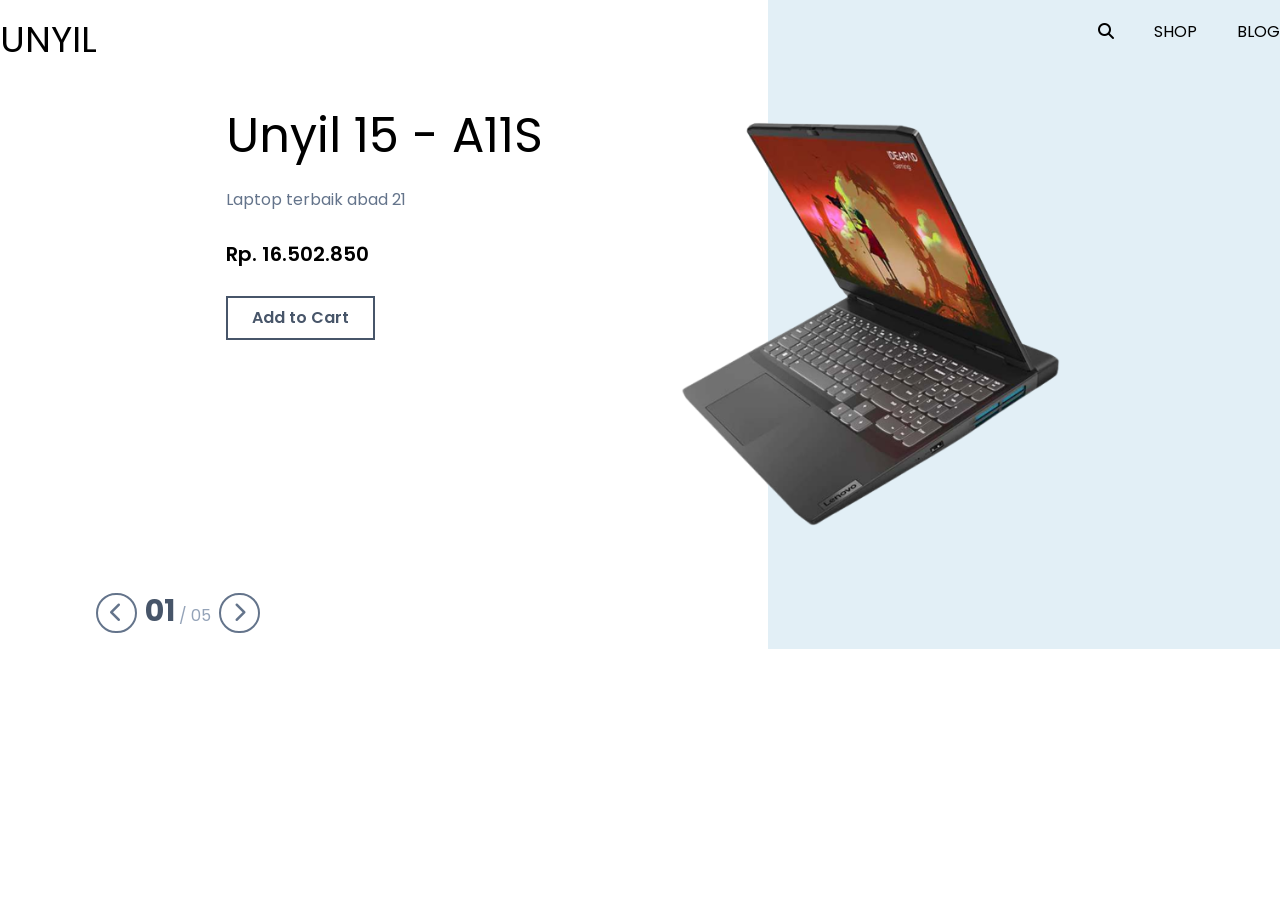
==== src/index.html @ c2cb8f64 ":white_check_mark: Final product" ====
<!DOCTYPE html>
<html lang="en">
<head>
  <meta charset="UTF-8">
  <meta name="viewport" content="width=device-width, initial-scale=1.0">
  <title>Laptop si unyil</title>
  <link rel="preconnect" href="https://fonts.googleapis.com">
  <link rel="preconnect" href="https://fonts.gstatic.com" crossorigin>
  <link href="https://fonts.googleapis.com/css2?family=Poppins&display=swap" rel="stylesheet">
  <link rel="stylesheet" href="https://cdnjs.cloudflare.com/ajax/libs/font-awesome/6.4.2/css/all.min.css">
  <link rel="stylesheet" href="../dist/output.css">
</head>
<body>
  <!-- Pembuka Header -->
  <header class="py-5 absolute left-0 top-0 w-full z-[999]">
    <div class="container">
      <div class="flex justify-between">
        <h1 class="text-4xl">UNYIL</h1>
        <div>
          <div class="flex gap-10">
            <ul id="navigation" class="gap-10 hidden flex lg:flex">
              <li><i class="fa-solid fa-magnifying-glass"></i></li>
              <li>SHOP</li>
              <li>BLOG</li>
            </ul>
            <button id="hamburger" class="inline lg:hidden">
              <span class="hamburger-line origin-top-left"></span>
              <span class="hamburger-line"></span>
              <span class="hamburger-line"></span>
            </button>
          </div>
        </div>
      </div>
    </div>
  </header>
  <!-- Penutup Header -->

  <!-- Pembuka Hero Section -->
  <div class="flex flex-col lg:flex-row overflow-hidden">
    <div class="lg:w-[60%] w-full lg:py-28 py-20 relative">
      <div class="container flex justify-center">
        <div>
          <h1 id="nama-laptop" class="lg:text-5xl text-2xl mb-7 transition">Unyil 15 - A11S</h1>
          <p id="deskripsi-laptop" class="max-w-lg text-slate-500 transition">Lorem, ipsum dolor sit amet consectetur adipisicing elit. Aliquam laudantium corporis sequi aut. Ducimus laudantium molestiae voluptate blanditiis, nostrum quaerat.</p>
          <h2 id="harga-laptop" class="my-7 font-semibold text-xl transition">Rp. 16.502.850</h2>
          <button class="btn-gray">Add to Cart</button>
          <div class="absolute left-24 bottom-4 flex gap-2">
            <button class="btn-circle" id="previousButton"><i class="fa-solid fa-chevron-left"></i></button>
            <div>
              <span class="text-3xl font-bold text-slate-600" id="nomor-laptop">03</span>
              <span class="text-slate-400"> / </span>
              <span class="text-slate-400" id="maksimal-laptop">08</span>
            </div>
            <button class="btn-circle" id="nextButton"><i class="fa-solid fa-chevron-right"></i></button>
          </div>
        </div>
      </div>
    </div>
    <div class="lg:w-[40%] w-full lg:py-28 py-8 bg-bimut -order-1 lg:order-2">
      <img id="gambar-laptop" src="images/laptop-1.png" alt="Laptop" class="lg:h-[425px] h-[212px] mx-auto relative lg:-left-40 lg:bottom-0 -bottom-20 transition duration-500">
    </div>
  </div>
  <!-- Penutup Hero Section -->
  <script src="script.js"></script>
</body>
</html>
---- dist/output.css ----
/*
! tailwindcss v3.3.5 | MIT License | https://tailwindcss.com
*/

/*
1. Prevent padding and border from affecting element width. (https://github.com/mozdevs/cssremedy/issues/4)
2. Allow adding a border to an element by just adding a border-width. (https://github.com/tailwindcss/tailwindcss/pull/116)
*/

*,
::before,
::after {
  box-sizing: border-box;
  /* 1 */
  border-width: 0;
  /* 2 */
  border-style: solid;
  /* 2 */
  border-color: #e5e7eb;
  /* 2 */
}

::before,
::after {
  --tw-content: '';
}

/*
1. Use a consistent sensible line-height in all browsers.
2. Prevent adjustments of font size after orientation changes in iOS.
3. Use a more readable tab size.
4. Use the user's configured `sans` font-family by default.
5. Use the user's configured `sans` font-feature-settings by default.
6. Use the user's configured `sans` font-variation-settings by default.
*/

html {
  line-height: 1.5;
  /* 1 */
  -webkit-text-size-adjust: 100%;
  /* 2 */
  -moz-tab-size: 4;
  /* 3 */
  -o-tab-size: 4;
     tab-size: 4;
  /* 3 */
  font-family: ui-sans-serif, system-ui, -apple-system, BlinkMacSystemFont, "Segoe UI", Roboto, "Helvetica Neue", Arial, "Noto Sans", sans-serif, "Apple Color Emoji", "Segoe UI Emoji", "Segoe UI Symbol", "Noto Color Emoji";
  /* 4 */
  font-feature-settings: normal;
  /* 5 */
  font-variation-settings: normal;
  /* 6 */
}

/*
1. Remove the margin in all browsers.
2. Inherit line-height from `html` so users can set them as a class directly on the `html` element.
*/

body {
  margin: 0;
  /* 1 */
  line-height: inherit;
  /* 2 */
}

/*
1. Add the correct height in Firefox.
2. Correct the inheritance of border color in Firefox. (https://bugzilla.mozilla.org/show_bug.cgi?id=190655)
3. Ensure horizontal rules are visible by default.
*/

hr {
  height: 0;
  /* 1 */
  color: inherit;
  /* 2 */
  border-top-width: 1px;
  /* 3 */
}

/*
Add the correct text decoration in Chrome, Edge, and Safari.
*/

abbr:where([title]) {
  -webkit-text-decoration: underline dotted;
          text-decoration: underline dotted;
}

/*
Remove the default font size and weight for headings.
*/

h1,
h2,
h3,
h4,
h5,
h6 {
  font-size: inherit;
  font-weight: inherit;
}

/*
Reset links to optimize for opt-in styling instead of opt-out.
*/

a {
  color: inherit;
  text-decoration: inherit;
}

/*
Add the correct font weight in Edge and Safari.
*/

b,
strong {
  font-weight: bolder;
}

/*
1. Use the user's configured `mono` font family by default.
2. Correct the odd `em` font sizing in all browsers.
*/

code,
kbd,
samp,
pre {
  font-family: ui-monospace, SFMono-Regular, Menlo, Monaco, Consolas, "Liberation Mono", "Courier New", monospace;
  /* 1 */
  font-size: 1em;
  /* 2 */
}

/*
Add the correct font size in all browsers.
*/

small {
  font-size: 80%;
}

/*
Prevent `sub` and `sup` elements from affecting the line height in all browsers.
*/

sub,
sup {
  font-size: 75%;
  line-height: 0;
  position: relative;
  vertical-align: baseline;
}

sub {
  bottom: -0.25em;
}

sup {
  top: -0.5em;
}

/*
1. Remove text indentation from table contents in Chrome and Safari. (https://bugs.chromium.org/p/chromium/issues/detail?id=999088, https://bugs.webkit.org/show_bug.cgi?id=201297)
2. Correct table border color inheritance in all Chrome and Safari. (https://bugs.chromium.org/p/chromium/issues/detail?id=935729, https://bugs.webkit.org/show_bug.cgi?id=195016)
3. Remove gaps between table borders by default.
*/

table {
  text-indent: 0;
  /* 1 */
  border-color: inherit;
  /* 2 */
  border-collapse: collapse;
  /* 3 */
}

/*
1. Change the font styles in all browsers.
2. Remove the margin in Firefox and Safari.
3. Remove default padding in all browsers.
*/

button,
input,
optgroup,
select,
textarea {
  font-family: inherit;
  /* 1 */
  font-feature-settings: inherit;
  /* 1 */
  font-variation-settings: inherit;
  /* 1 */
  font-size: 100%;
  /* 1 */
  font-weight: inherit;
  /* 1 */
  line-height: inherit;
  /* 1 */
  color: inherit;
  /* 1 */
  margin: 0;
  /* 2 */
  padding: 0;
  /* 3 */
}

/*
Remove the inheritance of text transform in Edge and Firefox.
*/

button,
select {
  text-transform: none;
}

/*
1. Correct the inability to style clickable types in iOS and Safari.
2. Remove default button styles.
*/

button,
[type='button'],
[type='reset'],
[type='submit'] {
  -webkit-appearance: button;
  /* 1 */
  background-color: transparent;
  /* 2 */
  background-image: none;
  /* 2 */
}

/*
Use the modern Firefox focus style for all focusable elements.
*/

:-moz-focusring {
  outline: auto;
}

/*
Remove the additional `:invalid` styles in Firefox. (https://github.com/mozilla/gecko-dev/blob/2f9eacd9d3d995c937b4251a5557d95d494c9be1/layout/style/res/forms.css#L728-L737)
*/

:-moz-ui-invalid {
  box-shadow: none;
}

/*
Add the correct vertical alignment in Chrome and Firefox.
*/

progress {
  vertical-align: baseline;
}

/*
Correct the cursor style of increment and decrement buttons in Safari.
*/

::-webkit-inner-spin-button,
::-webkit-outer-spin-button {
  height: auto;
}

/*
1. Correct the odd appearance in Chrome and Safari.
2. Correct the outline style in Safari.
*/

[type='search'] {
  -webkit-appearance: textfield;
  /* 1 */
  outline-offset: -2px;
  /* 2 */
}

/*
Remove the inner padding in Chrome and Safari on macOS.
*/

::-webkit-search-decoration {
  -webkit-appearance: none;
}

/*
1. Correct the inability to style clickable types in iOS and Safari.
2. Change font properties to `inherit` in Safari.
*/

::-webkit-file-upload-button {
  -webkit-appearance: button;
  /* 1 */
  font: inherit;
  /* 2 */
}

/*
Add the correct display in Chrome and Safari.
*/

summary {
  display: list-item;
}

/*
Removes the default spacing and border for appropriate elements.
*/

blockquote,
dl,
dd,
h1,
h2,
h3,
h4,
h5,
h6,
hr,
figure,
p,
pre {
  margin: 0;
}

fieldset {
  margin: 0;
  padding: 0;
}

legend {
  padding: 0;
}

ol,
ul,
menu {
  list-style: none;
  margin: 0;
  padding: 0;
}

/*
Reset default styling for dialogs.
*/

dialog {
  padding: 0;
}

/*
Prevent resizing textareas horizontally by default.
*/

textarea {
  resize: vertical;
}

/*
1. Reset the default placeholder opacity in Firefox. (https://github.com/tailwindlabs/tailwindcss/issues/3300)
2. Set the default placeholder color to the user's configured gray 400 color.
*/

input::-moz-placeholder, textarea::-moz-placeholder {
  opacity: 1;
  /* 1 */
  color: #9ca3af;
  /* 2 */
}

input::placeholder,
textarea::placeholder {
  opacity: 1;
  /* 1 */
  color: #9ca3af;
  /* 2 */
}

/*
Set the default cursor for buttons.
*/

button,
[role="button"] {
  cursor: pointer;
}

/*
Make sure disabled buttons don't get the pointer cursor.
*/

:disabled {
  cursor: default;
}

/*
1. Make replaced elements `display: block` by default. (https://github.com/mozdevs/cssremedy/issues/14)
2. Add `vertical-align: middle` to align replaced elements more sensibly by default. (https://github.com/jensimmons/cssremedy/issues/14#issuecomment-634934210)
   This can trigger a poorly considered lint error in some tools but is included by design.
*/

img,
svg,
video,
canvas,
audio,
iframe,
embed,
object {
  display: block;
  /* 1 */
  vertical-align: middle;
  /* 2 */
}

/*
Constrain images and videos to the parent width and preserve their intrinsic aspect ratio. (https://github.com/mozdevs/cssremedy/issues/14)
*/

img,
video {
  max-width: 100%;
  height: auto;
}

/* Make elements with the HTML hidden attribute stay hidden by default */

[hidden] {
  display: none;
}

*, ::before, ::after {
  --tw-border-spacing-x: 0;
  --tw-border-spacing-y: 0;
  --tw-translate-x: 0;
  --tw-translate-y: 0;
  --tw-rotate: 0;
  --tw-skew-x: 0;
  --tw-skew-y: 0;
  --tw-scale-x: 1;
  --tw-scale-y: 1;
  --tw-pan-x:  ;
  --tw-pan-y:  ;
  --tw-pinch-zoom:  ;
  --tw-scroll-snap-strictness: proximity;
  --tw-gradient-from-position:  ;
  --tw-gradient-via-position:  ;
  --tw-gradient-to-position:  ;
  --tw-ordinal:  ;
  --tw-slashed-zero:  ;
  --tw-numeric-figure:  ;
  --tw-numeric-spacing:  ;
  --tw-numeric-fraction:  ;
  --tw-ring-inset:  ;
  --tw-ring-offset-width: 0px;
  --tw-ring-offset-color: #fff;
  --tw-ring-color: rgb(59 130 246 / 0.5);
  --tw-ring-offset-shadow: 0 0 #0000;
  --tw-ring-shadow: 0 0 #0000;
  --tw-shadow: 0 0 #0000;
  --tw-shadow-colored: 0 0 #0000;
  --tw-blur:  ;
  --tw-brightness:  ;
  --tw-contrast:  ;
  --tw-grayscale:  ;
  --tw-hue-rotate:  ;
  --tw-invert:  ;
  --tw-saturate:  ;
  --tw-sepia:  ;
  --tw-drop-shadow:  ;
  --tw-backdrop-blur:  ;
  --tw-backdrop-brightness:  ;
  --tw-backdrop-contrast:  ;
  --tw-backdrop-grayscale:  ;
  --tw-backdrop-hue-rotate:  ;
  --tw-backdrop-invert:  ;
  --tw-backdrop-opacity:  ;
  --tw-backdrop-saturate:  ;
  --tw-backdrop-sepia:  ;
}

::backdrop {
  --tw-border-spacing-x: 0;
  --tw-border-spacing-y: 0;
  --tw-translate-x: 0;
  --tw-translate-y: 0;
  --tw-rotate: 0;
  --tw-skew-x: 0;
  --tw-skew-y: 0;
  --tw-scale-x: 1;
  --tw-scale-y: 1;
  --tw-pan-x:  ;
  --tw-pan-y:  ;
  --tw-pinch-zoom:  ;
  --tw-scroll-snap-strictness: proximity;
  --tw-gradient-from-position:  ;
  --tw-gradient-via-position:  ;
  --tw-gradient-to-position:  ;
  --tw-ordinal:  ;
  --tw-slashed-zero:  ;
  --tw-numeric-figure:  ;
  --tw-numeric-spacing:  ;
  --tw-numeric-fraction:  ;
  --tw-ring-inset:  ;
  --tw-ring-offset-width: 0px;
  --tw-ring-offset-color: #fff;
  --tw-ring-color: rgb(59 130 246 / 0.5);
  --tw-ring-offset-shadow: 0 0 #0000;
  --tw-ring-shadow: 0 0 #0000;
  --tw-shadow: 0 0 #0000;
  --tw-shadow-colored: 0 0 #0000;
  --tw-blur:  ;
  --tw-brightness:  ;
  --tw-contrast:  ;
  --tw-grayscale:  ;
  --tw-hue-rotate:  ;
  --tw-invert:  ;
  --tw-saturate:  ;
  --tw-sepia:  ;
  --tw-drop-shadow:  ;
  --tw-backdrop-blur:  ;
  --tw-backdrop-brightness:  ;
  --tw-backdrop-contrast:  ;
  --tw-backdrop-grayscale:  ;
  --tw-backdrop-hue-rotate:  ;
  --tw-backdrop-invert:  ;
  --tw-backdrop-opacity:  ;
  --tw-backdrop-saturate:  ;
  --tw-backdrop-sepia:  ;
}

.container {
  width: 100%;
  margin-right: auto;
  margin-left: auto;
}

@media (min-width: 640px) {
  .container {
    max-width: 640px;
  }
}

@media (min-width: 768px) {
  .container {
    max-width: 768px;
  }
}

@media (min-width: 1024px) {
  .container {
    max-width: 1024px;
  }
}

@media (min-width: 1280px) {
  .container {
    max-width: 1280px;
  }
}

@media (min-width: 1536px) {
  .container {
    max-width: 1536px;
  }
}

.absolute {
  position: absolute;
}

.relative {
  position: relative;
}

.-bottom-20 {
  bottom: -5rem;
}

.bottom-4 {
  bottom: 1rem;
}

.left-0 {
  left: 0px;
}

.left-1\/2 {
  left: 50%;
}

.left-24 {
  left: 6rem;
}

.top-0 {
  top: 0px;
}

.top-1\/2 {
  top: 50%;
}

.z-\[999\] {
  z-index: 999;
}

.-order-1 {
  order: -1;
}

.m-0 {
  margin: 0px;
}

.mx-auto {
  margin-left: auto;
  margin-right: auto;
}

.my-7 {
  margin-top: 1.75rem;
  margin-bottom: 1.75rem;
}

.-ml-5 {
  margin-left: -1.25rem;
}

.mb-7 {
  margin-bottom: 1.75rem;
}

.mb-\[25px\] {
  margin-bottom: 25px;
}

.mt-0 {
  margin-top: 0px;
}

.inline {
  display: inline;
}

.flex {
  display: flex;
}

.hidden {
  display: none;
}

.h-\[212px\] {
  height: 212px;
}

.h-\[240px\] {
  height: 240px;
}

.h-screen {
  height: 100vh;
}

.w-full {
  width: 100%;
}

.max-w-\[520px\] {
  max-width: 520px;
}

.max-w-lg {
  max-width: 32rem;
}

.origin-top-left {
  transform-origin: top left;
}

.-translate-x-1\/2 {
  --tw-translate-x: -50%;
  transform: translate(var(--tw-translate-x), var(--tw-translate-y)) rotate(var(--tw-rotate)) skewX(var(--tw-skew-x)) skewY(var(--tw-skew-y)) scaleX(var(--tw-scale-x)) scaleY(var(--tw-scale-y));
}

.-translate-y-1\/2 {
  --tw-translate-y: -50%;
  transform: translate(var(--tw-translate-x), var(--tw-translate-y)) rotate(var(--tw-rotate)) skewX(var(--tw-skew-x)) skewY(var(--tw-skew-y)) scaleX(var(--tw-scale-x)) scaleY(var(--tw-scale-y));
}

.flex-col {
  flex-direction: column;
}

.justify-center {
  justify-content: center;
}

.justify-between {
  justify-content: space-between;
}

.gap-10 {
  gap: 2.5rem;
}

.gap-2 {
  gap: 0.5rem;
}

.overflow-hidden {
  overflow: hidden;
}

.rounded-sm {
  border-radius: 0.125rem;
}

.rounded-lg {
  border-radius: 0.5rem;
}

.rounded-xl {
  border-radius: 0.75rem;
}

.rounded {
  border-radius: 0.25rem;
}

.rounded-3xl {
  border-radius: 1.5rem;
}

.bg-bimut {
  --tw-bg-opacity: 1;
  background-color: rgb(226 239 246 / var(--tw-bg-opacity));
}

.bg-slate-500 {
  --tw-bg-opacity: 1;
  background-color: rgb(100 116 139 / var(--tw-bg-opacity));
}

.bg-black {
  --tw-bg-opacity: 1;
  background-color: rgb(0 0 0 / var(--tw-bg-opacity));
}

.bg-\[\#262626\] {
  --tw-bg-opacity: 1;
  background-color: rgb(38 38 38 / var(--tw-bg-opacity));
}

.py-20 {
  padding-top: 5rem;
  padding-bottom: 5rem;
}

.py-5 {
  padding-top: 1.25rem;
  padding-bottom: 1.25rem;
}

.py-8 {
  padding-top: 2rem;
  padding-bottom: 2rem;
}

.px-2 {
  padding-left: 0.5rem;
  padding-right: 0.5rem;
}

.py-4 {
  padding-top: 1rem;
  padding-bottom: 1rem;
}

.py-2 {
  padding-top: 0.5rem;
  padding-bottom: 0.5rem;
}

.px-4 {
  padding-left: 1rem;
  padding-right: 1rem;
}

.py-3 {
  padding-top: 0.75rem;
  padding-bottom: 0.75rem;
}

.pl-\[6px\] {
  padding-left: 6px;
}

.text-center {
  text-align: center;
}

.font-montserrat {
  font-family: Montserrat;
}

.text-2xl {
  font-size: 1.5rem;
  line-height: 2rem;
}

.text-3xl {
  font-size: 1.875rem;
  line-height: 2.25rem;
}

.text-4xl {
  font-size: 2.25rem;
  line-height: 2.5rem;
}

.text-\[252px\] {
  font-size: 252px;
}

.text-xl {
  font-size: 1.25rem;
  line-height: 1.75rem;
}

.font-black {
  font-weight: 900;
}

.font-bold {
  font-weight: 700;
}

.font-semibold {
  font-weight: 600;
}

.uppercase {
  text-transform: uppercase;
}

.leading-\[1\.4\] {
  line-height: 1.4;
}

.-tracking-\[40px\] {
  letter-spacing: -40px;
}

.tracking-\[3px\] {
  letter-spacing: 3px;
}

.text-\[\#262626\] {
  --tw-text-opacity: 1;
  color: rgb(38 38 38 / var(--tw-text-opacity));
}

.text-black {
  --tw-text-opacity: 1;
  color: rgb(0 0 0 / var(--tw-text-opacity));
}

.text-slate-400 {
  --tw-text-opacity: 1;
  color: rgb(148 163 184 / var(--tw-text-opacity));
}

.text-slate-500 {
  --tw-text-opacity: 1;
  color: rgb(100 116 139 / var(--tw-text-opacity));
}

.text-slate-600 {
  --tw-text-opacity: 1;
  color: rgb(71 85 105 / var(--tw-text-opacity));
}

.text-white {
  --tw-text-opacity: 1;
  color: rgb(255 255 255 / var(--tw-text-opacity));
}

.transition {
  transition-property: color, background-color, border-color, text-decoration-color, fill, stroke, opacity, box-shadow, transform, filter, -webkit-backdrop-filter;
  transition-property: color, background-color, border-color, text-decoration-color, fill, stroke, opacity, box-shadow, transform, filter, backdrop-filter;
  transition-property: color, background-color, border-color, text-decoration-color, fill, stroke, opacity, box-shadow, transform, filter, backdrop-filter, -webkit-backdrop-filter;
  transition-timing-function: cubic-bezier(0.4, 0, 0.2, 1);
  transition-duration: 150ms;
}

.duration-500 {
  transition-duration: 500ms;
}

.hamburger-line {
  margin-bottom: 0.5rem;
  display: block;
  height: 2px;
  width: 30px;
  --tw-bg-opacity: 1;
  background-color: rgb(15 23 42 / var(--tw-bg-opacity));
  transition-property: color, background-color, border-color, text-decoration-color, fill, stroke, opacity, box-shadow, transform, filter, -webkit-backdrop-filter;
  transition-property: color, background-color, border-color, text-decoration-color, fill, stroke, opacity, box-shadow, transform, filter, backdrop-filter;
  transition-property: color, background-color, border-color, text-decoration-color, fill, stroke, opacity, box-shadow, transform, filter, backdrop-filter, -webkit-backdrop-filter;
  transition-timing-function: cubic-bezier(0.4, 0, 0.2, 1);
  transition-duration: 300ms;
  transition-timing-function: cubic-bezier(0, 0, 0.2, 1);
}

.hamburger-active > .hamburger-line:nth-child(1) {
  transform-origin: top left;
  --tw-rotate: 45deg;
  transform: translate(var(--tw-translate-x), var(--tw-translate-y)) rotate(var(--tw-rotate)) skewX(var(--tw-skew-x)) skewY(var(--tw-skew-y)) scaleX(var(--tw-scale-x)) scaleY(var(--tw-scale-y));
}

.hamburger-active > .hamburger-line:nth-child(2) {
  --tw-scale-x: 0;
  --tw-scale-y: 0;
  transform: translate(var(--tw-translate-x), var(--tw-translate-y)) rotate(var(--tw-rotate)) skewX(var(--tw-skew-x)) skewY(var(--tw-skew-y)) scaleX(var(--tw-scale-x)) scaleY(var(--tw-scale-y));
}

.hamburger-active > .hamburger-line:nth-child(3) {
  transform-origin: bottom left;
  --tw-rotate: -45deg;
  transform: translate(var(--tw-translate-x), var(--tw-translate-y)) rotate(var(--tw-rotate)) skewX(var(--tw-skew-x)) skewY(var(--tw-skew-y)) scaleX(var(--tw-scale-x)) scaleY(var(--tw-scale-y));
}

.btn-gray {
  border-width: 2px;
  --tw-border-opacity: 1;
  border-color: rgb(71 85 105 / var(--tw-border-opacity));
  padding-left: 1.5rem;
  padding-right: 1.5rem;
  padding-top: 0.5rem;
  padding-bottom: 0.5rem;
  font-weight: 600;
  --tw-text-opacity: 1;
  color: rgb(71 85 105 / var(--tw-text-opacity));
  transition-property: color, background-color, border-color, text-decoration-color, fill, stroke, opacity, box-shadow, transform, filter, -webkit-backdrop-filter;
  transition-property: color, background-color, border-color, text-decoration-color, fill, stroke, opacity, box-shadow, transform, filter, backdrop-filter;
  transition-property: color, background-color, border-color, text-decoration-color, fill, stroke, opacity, box-shadow, transform, filter, backdrop-filter, -webkit-backdrop-filter;
  transition-timing-function: cubic-bezier(0.4, 0, 0.2, 1);
  transition-duration: 150ms;
  transition-timing-function: cubic-bezier(0, 0, 0.2, 1);
}

.btn-gray:hover {
  --tw-bg-opacity: 1;
  background-color: rgb(71 85 105 / var(--tw-bg-opacity));
  --tw-text-opacity: 1;
  color: rgb(255 255 255 / var(--tw-text-opacity));
}

html, body{
  font-family: 'Poppins', sans-serif;
}

.btn-circle {
  border-radius: 9999px;
  border-width: 2px;
  --tw-border-opacity: 1;
  border-color: rgb(100 116 139 / var(--tw-border-opacity));
  padding-left: 0.75rem;
  padding-right: 0.75rem;
  padding-top: 0.25rem;
  padding-bottom: 0.25rem;
  font-size: 1.25rem;
  line-height: 1.75rem;
  --tw-text-opacity: 1;
  color: rgb(100 116 139 / var(--tw-text-opacity));
  transition-property: color, background-color, border-color, text-decoration-color, fill, stroke, opacity, box-shadow, transform, filter, -webkit-backdrop-filter;
  transition-property: color, background-color, border-color, text-decoration-color, fill, stroke, opacity, box-shadow, transform, filter, backdrop-filter;
  transition-property: color, background-color, border-color, text-decoration-color, fill, stroke, opacity, box-shadow, transform, filter, backdrop-filter, -webkit-backdrop-filter;
  transition-timing-function: cubic-bezier(0.4, 0, 0.2, 1);
  transition-duration: 150ms;
}

.btn-circle:hover {
  --tw-bg-opacity: 1;
  background-color: rgb(100 116 139 / var(--tw-bg-opacity));
  --tw-text-opacity: 1;
  color: rgb(255 255 255 / var(--tw-text-opacity));
}

.animate-fade {
  opacity: 0;
}

.animate-rotate-right {
  --tw-rotate: 180deg;
  transform: translate(var(--tw-translate-x), var(--tw-translate-y)) rotate(var(--tw-rotate)) skewX(var(--tw-skew-x)) skewY(var(--tw-skew-y)) scaleX(var(--tw-scale-x)) scaleY(var(--tw-scale-y));
  opacity: 0;
}

.animate-rotate-left {
  --tw-rotate: -180deg;
  transform: translate(var(--tw-translate-x), var(--tw-translate-y)) rotate(var(--tw-rotate)) skewX(var(--tw-skew-x)) skewY(var(--tw-skew-y)) scaleX(var(--tw-scale-x)) scaleY(var(--tw-scale-y));
  opacity: 0;
}

.text-shadow {
  text-shadow: -8px 0 0 #fff;
}

@media only screen and (max-width:767px) {
  .notfound-404 {
    height: 200px;
  }

  .notfound-404 h1 {
    font-size: 200px;
  }
}

@media only screen and (max-width:480px) {
  .notfound-404 {
    height: 162px;
  }

  .notfound-404 h1 {
    font-size: 162px;
    height: 150px;
    line-height: 162px;
  }

  .notfound h2 {
    font-size: 16px;
  }
}

.hover\:bg-\[\#262626\]:hover {
  --tw-bg-opacity: 1;
  background-color: rgb(38 38 38 / var(--tw-bg-opacity));
}

@media (min-width: 1024px) {
  .lg\:-left-40 {
    left: -10rem;
  }

  .lg\:bottom-0 {
    bottom: 0px;
  }

  .lg\:order-2 {
    order: 2;
  }

  .lg\:flex {
    display: flex;
  }

  .lg\:hidden {
    display: none;
  }

  .lg\:h-\[425px\] {
    height: 425px;
  }

  .lg\:w-\[40\%\] {
    width: 40%;
  }

  .lg\:w-\[60\%\] {
    width: 60%;
  }

  .lg\:flex-row {
    flex-direction: row;
  }

  .lg\:py-28 {
    padding-top: 7rem;
    padding-bottom: 7rem;
  }

  .lg\:text-5xl {
    font-size: 3rem;
    line-height: 1;
  }
}
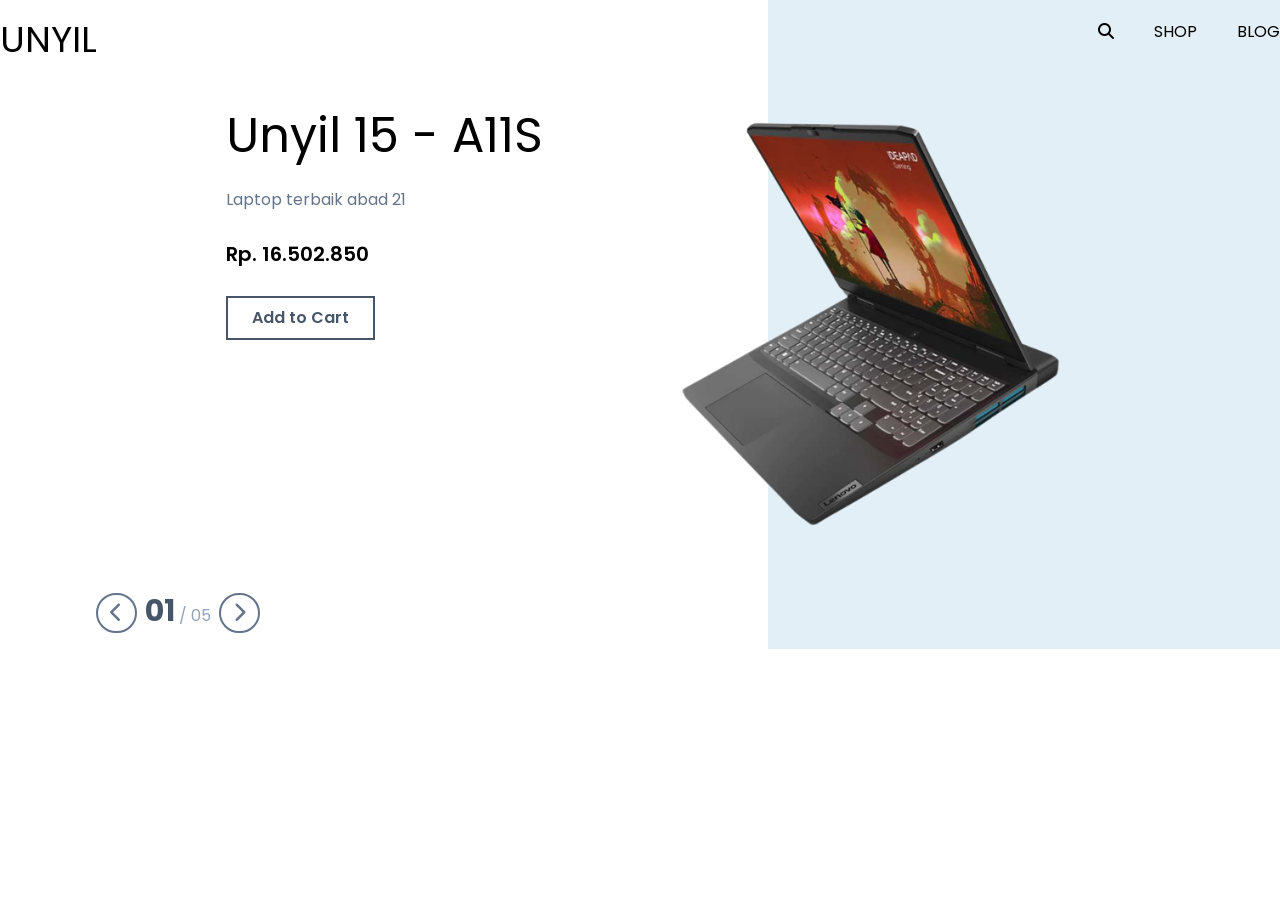
==== commit 1c99f76f: ":pencil2: Change title" ====
--- a/src/index.html
+++ b/src/index.html
@@ -3,7 +3,7 @@
 <head>
   <meta charset="UTF-8">
   <meta name="viewport" content="width=device-width, initial-scale=1.0">
-  <title>Laptop si unyil</title>
+  <title>Laptop Store With Tailwindcss</title>
   <link rel="preconnect" href="https://fonts.googleapis.com">
   <link rel="preconnect" href="https://fonts.gstatic.com" crossorigin>
   <link href="https://fonts.googleapis.com/css2?family=Poppins&display=swap" rel="stylesheet">
